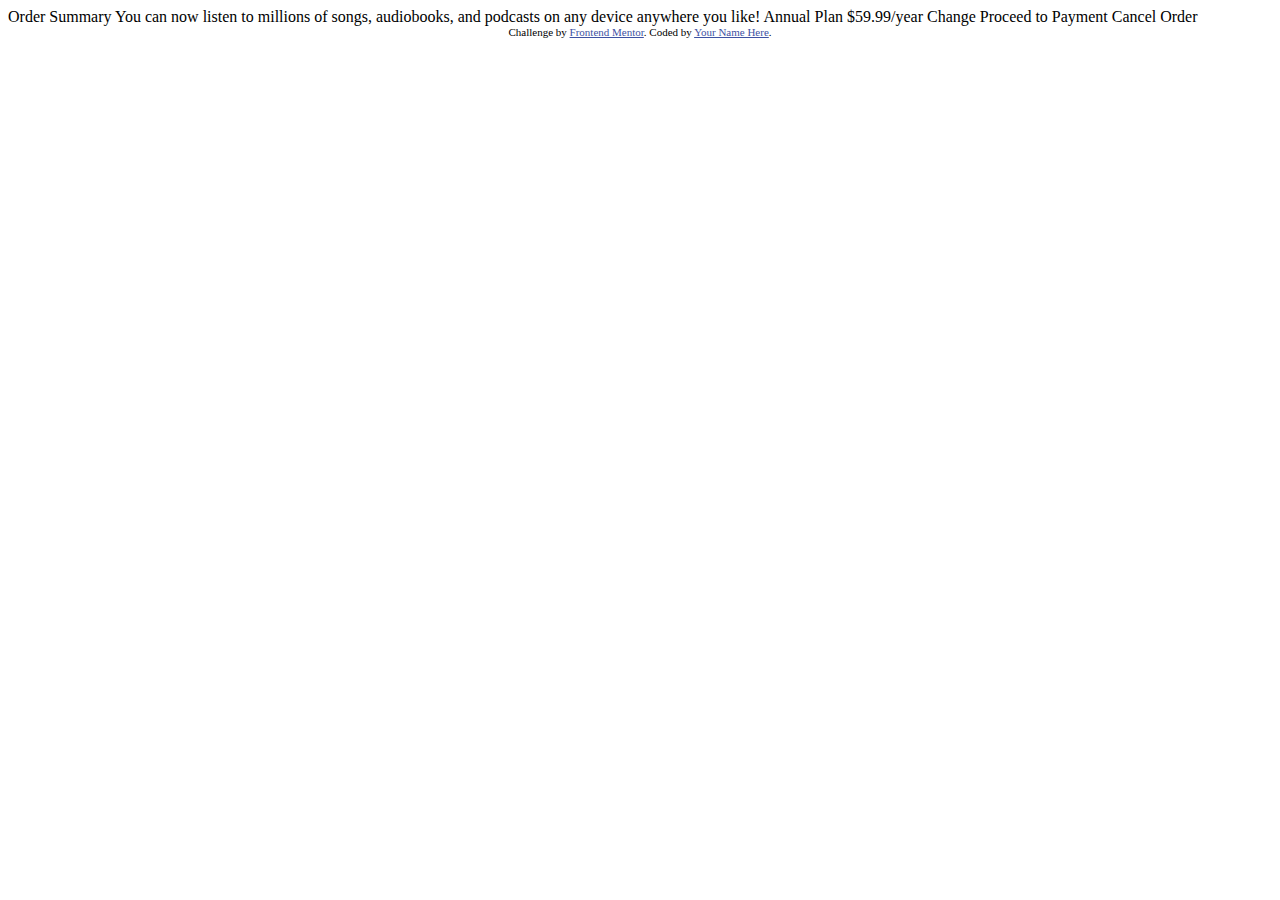
==== order-summary-component-main/index.html @ 8658a202 "Imagens e arquivos do projeto" ====
<!DOCTYPE html>
<html lang="en">
<head>
  <meta charset="UTF-8">
  <meta name="viewport" content="width=device-width, initial-scale=1.0"> <!-- displays site properly based on user's device -->

  <link rel="icon" type="image/png" sizes="32x32" href="./images/favicon-32x32.png">
  
  <title>Frontend Mentor | Order summary card</title>

  <!-- Feel free to remove these styles or customise in your own stylesheet 👍 -->
  <style>
    .attribution { font-size: 11px; text-align: center; }
    .attribution a { color: hsl(228, 45%, 44%); }
  </style>
</head>
<body>

  Order Summary

  You can now listen to millions of songs, audiobooks, and podcasts on any 
  device anywhere you like!

  Annual Plan
  $59.99/year

  Change

  Proceed to Payment
  Cancel Order
  
  <div class="attribution">
    Challenge by <a href="https://www.frontendmentor.io?ref=challenge" target="_blank">Frontend Mentor</a>. 
    Coded by <a href="#">Your Name Here</a>.
  </div>
</body>
</html>
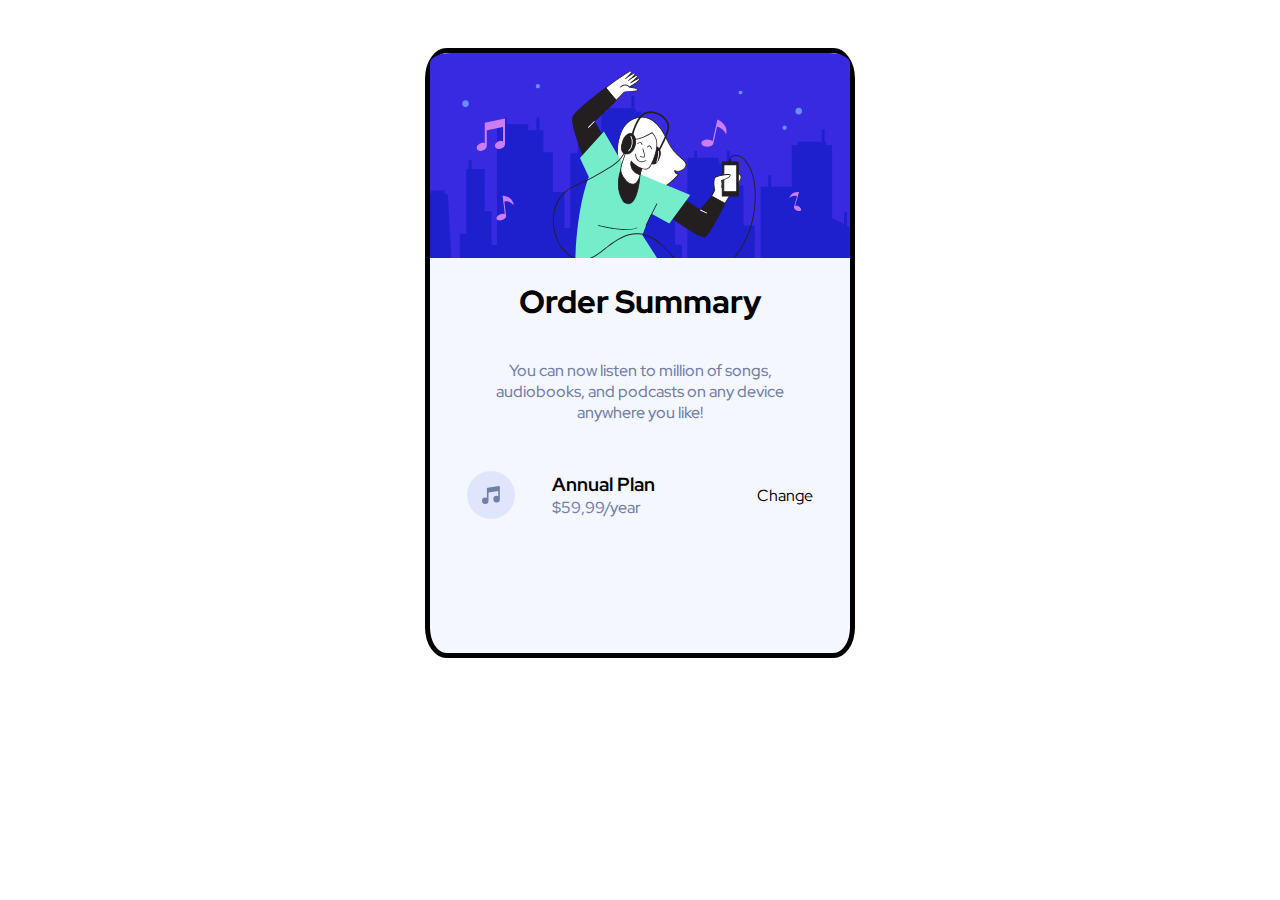
==== commit 4bf56142: "Projeto Frontend Mentor - Order Summary" ====
--- a/order-summary-component-main/index.html
+++ b/order-summary-component-main/index.html
@@ -1,37 +1,38 @@
 <!DOCTYPE html>
 <html lang="en">
+
 <head>
   <meta charset="UTF-8">
-  <meta name="viewport" content="width=device-width, initial-scale=1.0"> <!-- displays site properly based on user's device -->
+  <meta name="viewport" content="width=device-width, initial-scale=1.0">
+  <!-- displays site properly based on user's device -->
 
   <link rel="icon" type="image/png" sizes="32x32" href="./images/favicon-32x32.png">
-  
+  <link rel="stylesheet" type="text/css" href="index.css" media="screen" />
+  <link href="https://fonts.googleapis.com/css2?family=Red+Hat+Display:wght@500;700;800&display=swap" rel="stylesheet"> 
+
   <title>Frontend Mentor | Order summary card</title>
 
-  <!-- Feel free to remove these styles or customise in your own stylesheet 👍 -->
-  <style>
-    .attribution { font-size: 11px; text-align: center; }
-    .attribution a { color: hsl(228, 45%, 44%); }
-  </style>
 </head>
 <body>
-
-  Order Summary
-
-  You can now listen to millions of songs, audiobooks, and podcasts on any 
-  device anywhere you like!
-
-  Annual Plan
-  $59.99/year
-
-  Change
-
-  Proceed to Payment
-  Cancel Order
-  
-  <div class="attribution">
-    Challenge by <a href="https://www.frontendmentor.io?ref=challenge" target="_blank">Frontend Mentor</a>. 
-    Coded by <a href="#">Your Name Here</a>.
-  </div>
+  <section id="container">
+    <div>
+      <img src="images/illustration-hero.svg" class="big"">
+    </div>
+    <div>
+      <h1>Order Summary</h1>
+      <p>
+        You can now listen to million of songs, audiobooks, and podcasts on any device 
+        anywhere you like!
+      </p>
+    </div>
+    <div>
+      <img src="images/icon-music.svg" class="small">
+        <div id="flex">
+          <h3>Annual Plan</h3>
+          <p>$59,99/year</p>
+        </div>
+      <a>Change</a>
+    </div>
+  </section>
 </body>
 </html>--- a/order-summary-component-main/index.css
+++ b/order-summary-component-main/index.css
@@ -0,0 +1,84 @@
+body{
+    font-family: 'Red Hat Display', sans-serif;
+}
+
+#container {
+    background-color:hsl(225, 100%, 98%);
+    width: 420px;
+    height: 600px;
+    margin: 3em auto 2em;
+    border: 5px solid black;
+    border-radius: 5%;
+    display: flex;
+    flex-direction: column;
+    align-items: center;
+    flex-wrap: wrap;
+}
+
+#container div {
+    width: 420px;
+    height: auto;
+}
+
+div:nth-of-type(1){
+    display: flex;
+    justify-content: center;
+    
+}
+
+div:nth-of-type(2){
+    display: flex;
+    flex-direction: column;
+    justify-content: center;
+    align-items: center;
+    text-align: center;
+}
+
+div:nth-of-type(3){
+    display: flex;
+    height: auto;
+    align-items: center;
+    justify-content: space-evenly;
+    padding-top: 2em;
+}
+
+#flex{
+    display: flex;
+    flex-direction: column;
+    justify-content: center;
+    height: auto;
+    width: 30%;
+}
+
+div #flex{
+    width: 40%;
+}
+
+h3{
+    margin: 0;
+    
+}
+
+#flex p{
+    margin: 0;
+}
+
+.big{
+    width: 100%;
+    border-radius: 5% 5% 0 0;
+}
+
+.small {
+    width: 48px;
+    height: 48px;
+}
+
+h1{
+    font-weight: 800;
+}
+
+p {
+    font-weight: 500;
+    color: hsl(224, 23%, 55%);
+    width: 70%;
+}